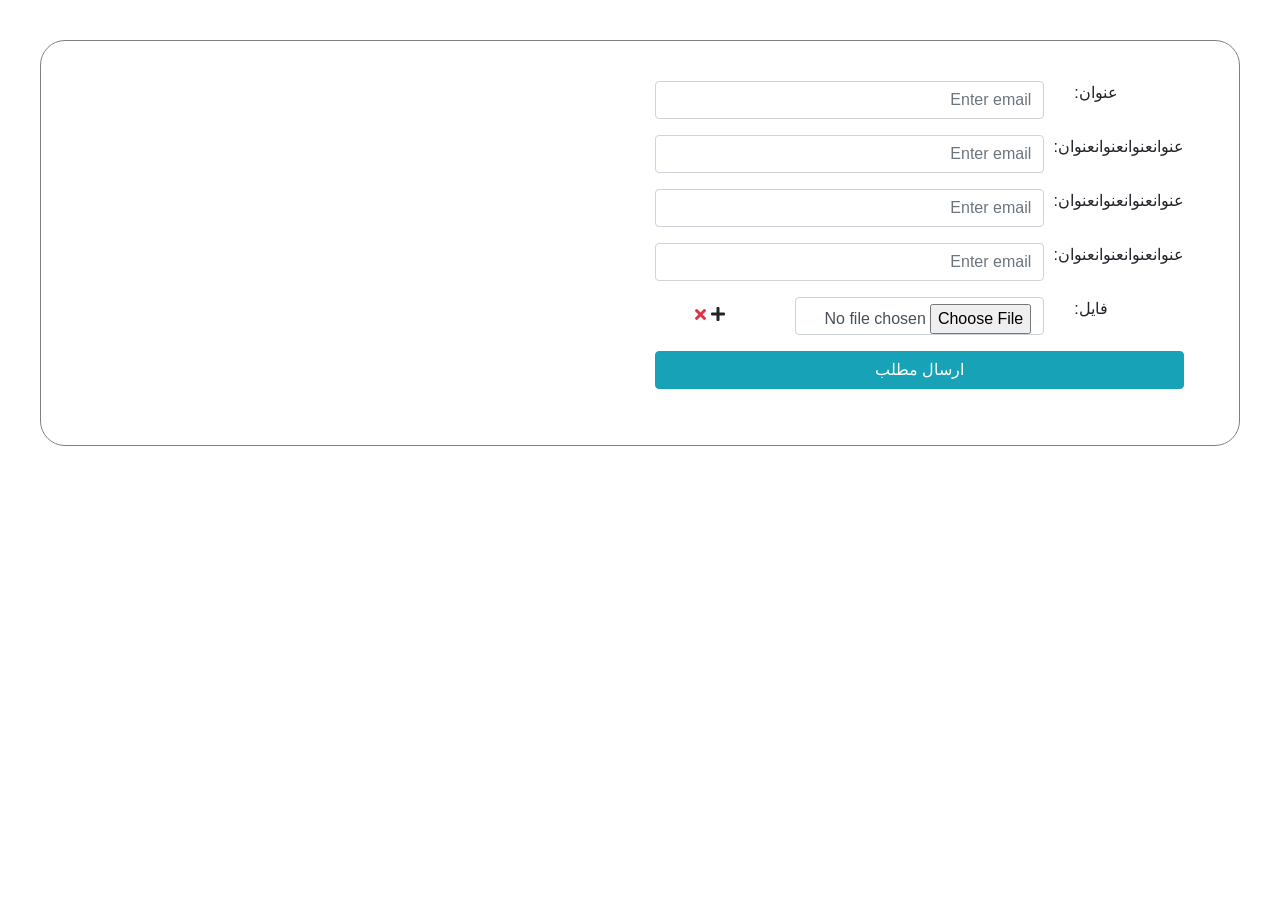
==== index.html @ 58274885 "v 1.1.0" ====
<!DOCTYPE html>
<html lang="en">

<head>
    <meta charset="UTF-8">
    <meta name="viewport" content="width=device-width, initial-scale=1.0">
    <meta http-equiv="X-UA-Compatible" content="ie=edge">
    <title>Document</title>
</head>
<script src="/assets/jquery.min.js"></script>
<link rel="stylesheet" href="/assets/bootstrap.min.css">
<script src="/assets/bootstrap.min.js"></script>
<link rel="stylesheet" href="https://cdnjs.cloudflare.com/ajax/libs/font-awesome/5.11.2/css/all.css">

<link rel="stylesheet" href="/cms-create-form/cms-create-form.css">

<body>
    <div class="popup-bg hide" onclick="hidePopup()">
        <div class="popup-body">
            <div class="popup-close">
                <i class="fas fa-times" style="cursor: pointer;"></i>
            </div>
        </div>
    </div>
    <div class="row " style="margin:40px;padding:40px;border:1px solid grey;border-radius: 25px;position: relative;z-index: 0;">

        <!-- Image Section -->

        <div class="col-md-6" style="position: relative;">
            <img src="http://placehold.it/1000x2000" alt="" id="picture1">
            <video src="" class="hide" id="mainVideo" controls>
                Please change your browser to Chrome or firefox to show the video.
            </video>
            <!-- Gallery Section -->

            <div class="gallery col-md-12 hide">
                <!-- <div class="gallery-btns"> -->
                <div class="gallery-btn gallery-btn--left gallery-btns">
                    <i class="fas fa-angle-left fa-lg" onclick="slideLeft()"></i>
                </div>
                <div class="gallery-btn gallery-btn--right gallery-btns">
                    <i class="fas fa-angle-right fa-lg" onclick="slideRight()"></i>
                </div>
                <!-- </div> -->
                <div class="gallery-images">
                    <img class="gallery-item hide" img-id="1" src="http://placehold.it/1000x600">
                </div>
            </div>

        </div>

        <!-- Form Section -->

        <div class="col-md-6">
            <form action="" class="form-horizontal">
                <div class="form-group row" dir="rtl">
                    <label dir="rtl" class="control-label col-sm-3">عنوان:</label>
                    <div class="col-sm-9">
                        <input type="text" class="form-control" placeholder="Enter email">
                    </div>
                </div>
                <div class="form-group row" dir="rtl">
                    <label dir="rtl" class="control-label col-sm-3">عنوانعنوانعنوانعنوان:</label>
                    <div class="col-sm-9">
                        <input type="text" class="form-control" placeholder="Enter email">
                    </div>
                </div>
                <div class="form-group row" dir="rtl">
                    <label dir="rtl" class="control-label col-sm-3">عنوانعنوانعنوانعنوان:</label>
                    <div class="col-sm-9">
                        <input type="text" class="form-control" placeholder="Enter email">
                    </div>
                </div>
                <div class="form-group row" dir="rtl">
                    <label dir="rtl" class="control-label col-sm-3">عنوانعنوانعنوانعنوان:</label>
                    <div class="col-sm-9">
                        <input type="text" class="form-control" placeholder="Enter email">
                    </div>
                </div>
                <div class="inputs">
                    <div class="form-group row fileDiv" dir="rtl">
                        <label dir="rtl" class="control-label col-sm-3">فایل:</label>
                        <div class="col-sm-6">
                            <input type="file" input-id="1" name="mainImage" class="form-control" placeholder="Enter email" onchange="checkFile(this)">
                        </div>
                        <div class="col-sm-3 text-center" style="line-height: 35px;">
                            <i class="fas fa-plus" style="cursor: pointer;" title="افزودن فایل" onclick="addFile()"></i>
                            <i class="fas fa-times text-danger" style="cursor: pointer;" title="حذف فایل" onclick="removeFile(this)"></i>
                        </div>
                    </div>
                </div>
                <div class="form-group">
                    <input type="submit" value="ارسال مطلب" class="btn btn-block btn-info">
                </div>
            </form>
        </div>
    </div>

    <script src="/cms-create-form/cms-create-form.js"></script>
</body>

</html>
---- cms-create-form/cms-create-form.css ----
#picture1,
#mainVideo {
	width: 100%;
	border-radius: 10px;
	box-shadow: 0px 0px 15px rgba(0, 0, 0, 0.3);
	object-fit: cover;
	max-height: 400px;
}

.gallery {
	background: rgba(0, 0, 0, 0.3);
	overflow: hidden;
	display: flex;
	flex-wrap: nowrap;
	align-items: center;
	padding: 10px;
	border-radius: 10px;
	margin-top: 10px;
	box-shadow: 0px 0px 15px gray inset;
}

.gallery img,
.gallery video {
	margin-right: 10px;
	width: 100px;
	height: 100px;
}

.gallery-images {
	position: relative;
	transition: .3s ease-out;
	z-index: 1;
	left: 0;
	display: inline-flex;
}

.gallery:hover .gallery-btns {
	opacity: 1;
}

.gallery-item {
	cursor: pointer;
}

.gallery-btn--left {
	float: left;
	left: 10px;
}

.gallery-btn--right {
	float: right;
	right: 10px;
}

.gallery-btn--right,
.gallery-btn--left {
	cursor: pointer;
	z-index: 2;
	position: absolute;
	font-size: 15px;
	transition: .3s ease;
	background-color: rgba(255, 255, 255, 0.25);
	border-radius: 50%;
	width: 25px;
	height: 25px;
	display: grid;
	place-items: center;
	opacity: 0;
}

.popup-bg {
	background-color: rgba(0, 0, 0, 0.35);
	width: 100vw;
	height: 100vh;
	position: absolute;
	z-index: 10;
	top: 0;
	display: grid;
	place-items: center;
}

.popup-body {
	position: relative;
}

.popup-body img,
.popup-body video {
	max-width: 90vw;
	max-height: 90vh;
}

.popup-close {
	display: grid;
	place-items: center;
	background-color: red;
	color: white;
	font-size: 24px;
	width: 35px;
	height: 35px;
	border-radius: 50%;
	position: absolute;
	top: -20px;
	left: -20px;
	box-shadow: 0px 0px 7px #0000004a;
}

.hide {
	display: none;
}
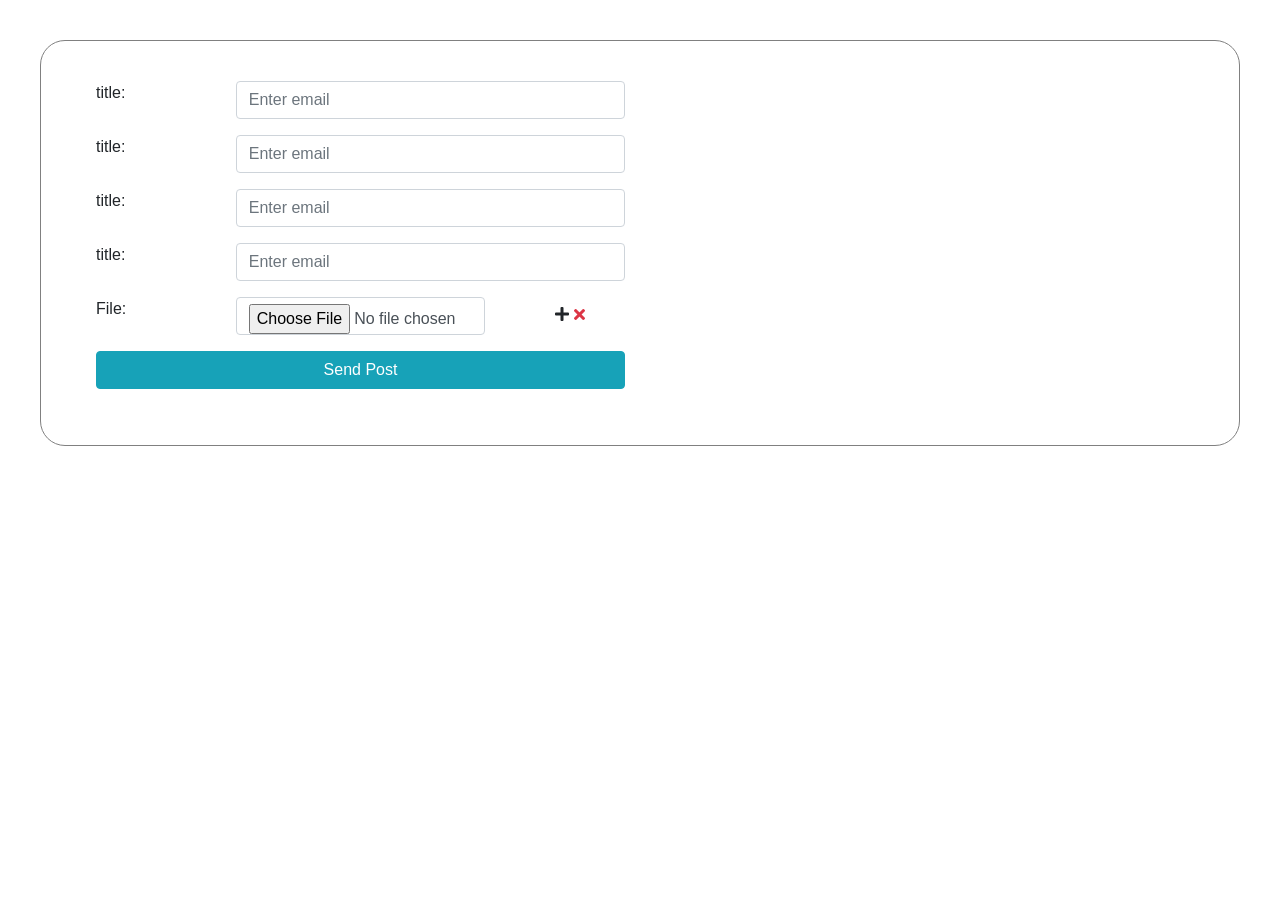
==== commit 689ac179: "v 1.3.0" ====
--- a/index.html
+++ b/index.html
@@ -22,7 +22,7 @@
             </div>
         </div>
     </div>
-    <div class="row " style="margin:40px;padding:40px;border:1px solid grey;border-radius: 25px;position: relative;z-index: 0;">
+    <div class="row" dir="rtl" style="margin:40px;padding:40px;border:1px solid grey;border-radius: 25px;position: relative;z-index: 0;">
 
         <!-- Image Section -->
 
@@ -53,44 +53,44 @@
 
         <div class="col-md-6">
             <form action="" class="form-horizontal">
-                <div class="form-group row" dir="rtl">
-                    <label dir="rtl" class="control-label col-sm-3">عنوان:</label>
+                <div class="form-group row" dir="ltr">
+                    <label dir="ltr" class="control-label col-sm-3">title:</label>
                     <div class="col-sm-9">
                         <input type="text" class="form-control" placeholder="Enter email">
                     </div>
                 </div>
-                <div class="form-group row" dir="rtl">
-                    <label dir="rtl" class="control-label col-sm-3">عنوانعنوانعنوانعنوان:</label>
+                <div class="form-group row" dir="ltr">
+                    <label dir="ltr" class="control-label col-sm-3">title:</label>
                     <div class="col-sm-9">
                         <input type="text" class="form-control" placeholder="Enter email">
                     </div>
                 </div>
-                <div class="form-group row" dir="rtl">
-                    <label dir="rtl" class="control-label col-sm-3">عنوانعنوانعنوانعنوان:</label>
+                <div class="form-group row" dir="ltr">
+                    <label dir="ltr" class="control-label col-sm-3">title:</label>
                     <div class="col-sm-9">
                         <input type="text" class="form-control" placeholder="Enter email">
                     </div>
                 </div>
-                <div class="form-group row" dir="rtl">
-                    <label dir="rtl" class="control-label col-sm-3">عنوانعنوانعنوانعنوان:</label>
+                <div class="form-group row" dir="ltr">
+                    <label dir="ltr" class="control-label col-sm-3">title:</label>
                     <div class="col-sm-9">
                         <input type="text" class="form-control" placeholder="Enter email">
                     </div>
                 </div>
                 <div class="inputs">
-                    <div class="form-group row fileDiv" dir="rtl">
-                        <label dir="rtl" class="control-label col-sm-3">فایل:</label>
+                    <div class="form-group row fileDiv" dir="ltr">
+                        <label dir="ltr" class="control-label col-sm-3">File:</label>
                         <div class="col-sm-6">
                             <input type="file" input-id="1" name="mainImage" class="form-control" placeholder="Enter email" onchange="checkFile(this)">
                         </div>
                         <div class="col-sm-3 text-center" style="line-height: 35px;">
-                            <i class="fas fa-plus" style="cursor: pointer;" title="افزودن فایل" onclick="addFile()"></i>
-                            <i class="fas fa-times text-danger" style="cursor: pointer;" title="حذف فایل" onclick="removeFile(this)"></i>
+                            <i class="fas fa-plus" style="cursor: pointer;" title="Add File" onclick="addFile()"></i>
+                            <i class="fas fa-times text-danger" style="cursor: pointer;" title="remove File" onclick="removeFile(this)"></i>
                         </div>
                     </div>
                 </div>
                 <div class="form-group">
-                    <input type="submit" value="ارسال مطلب" class="btn btn-block btn-info">
+                    <input type="submit" value="Send Post" class="btn btn-block btn-info">
                 </div>
             </form>
         </div>
